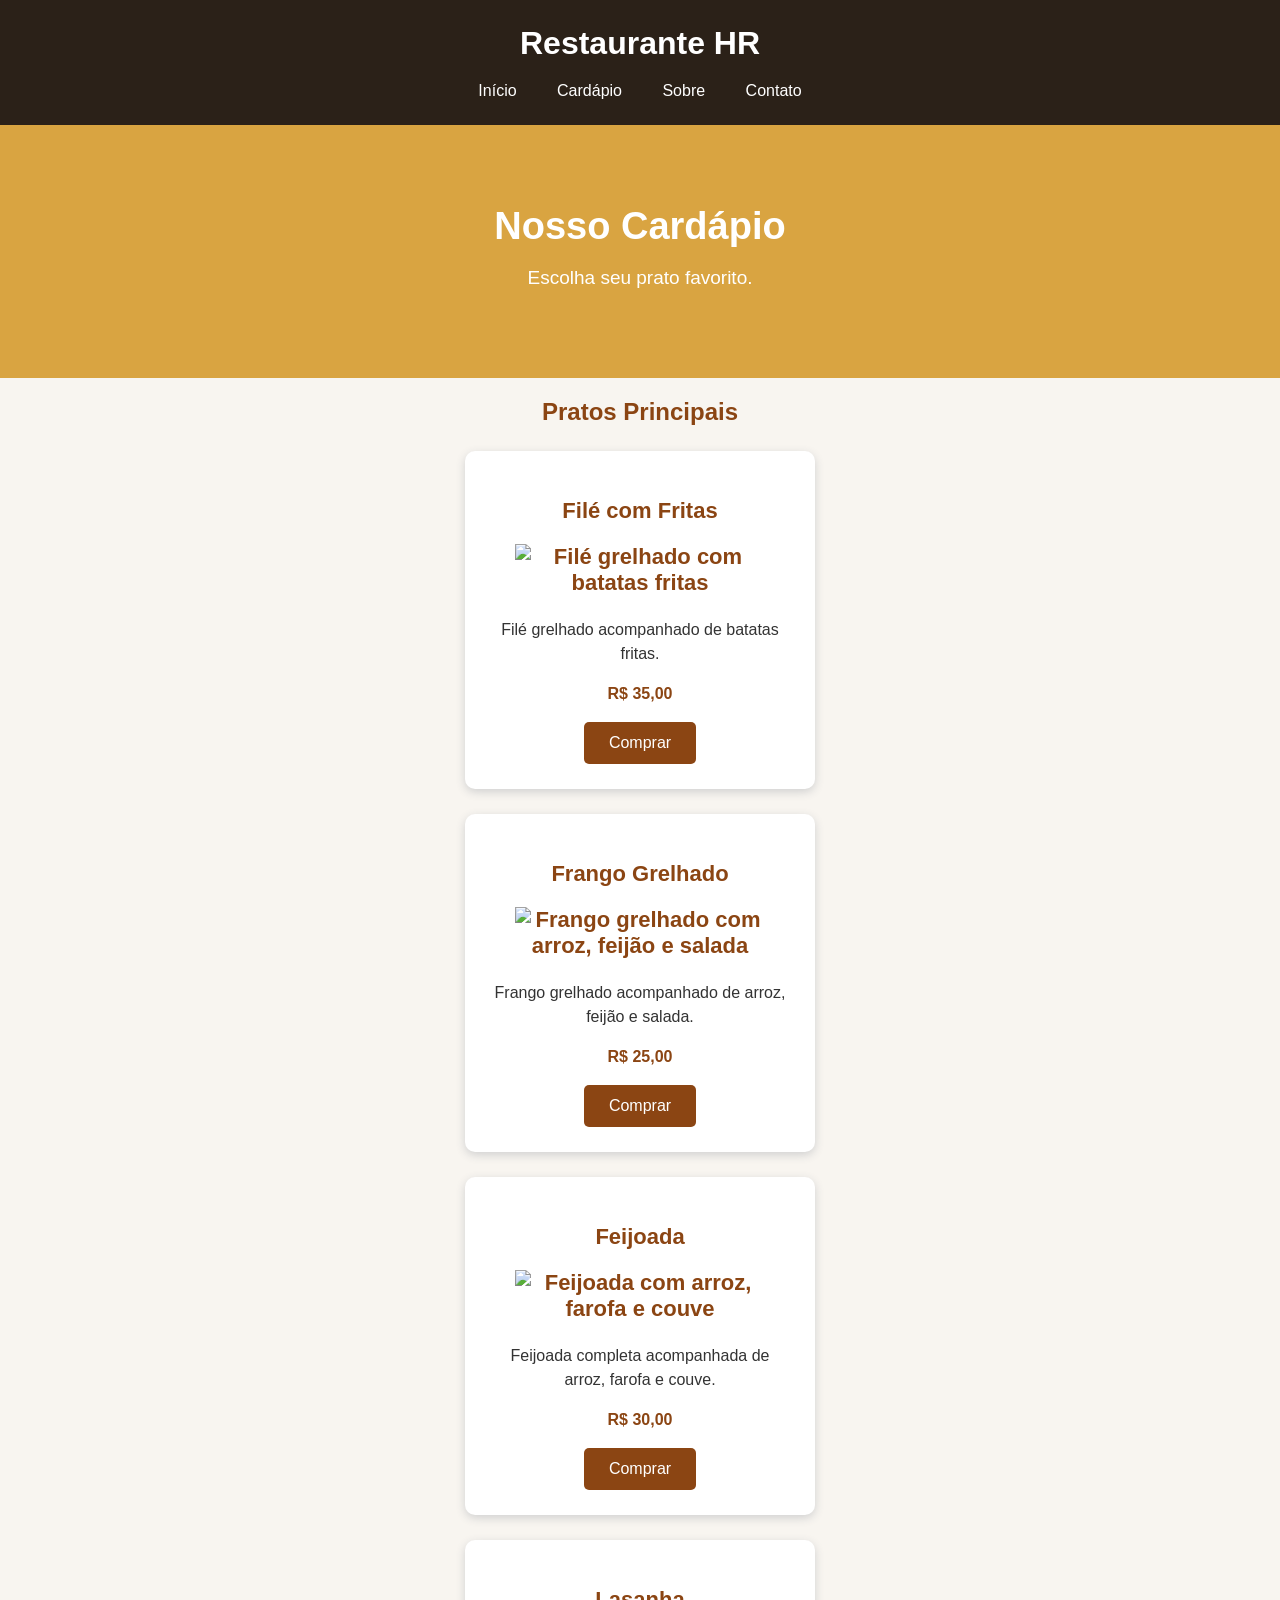
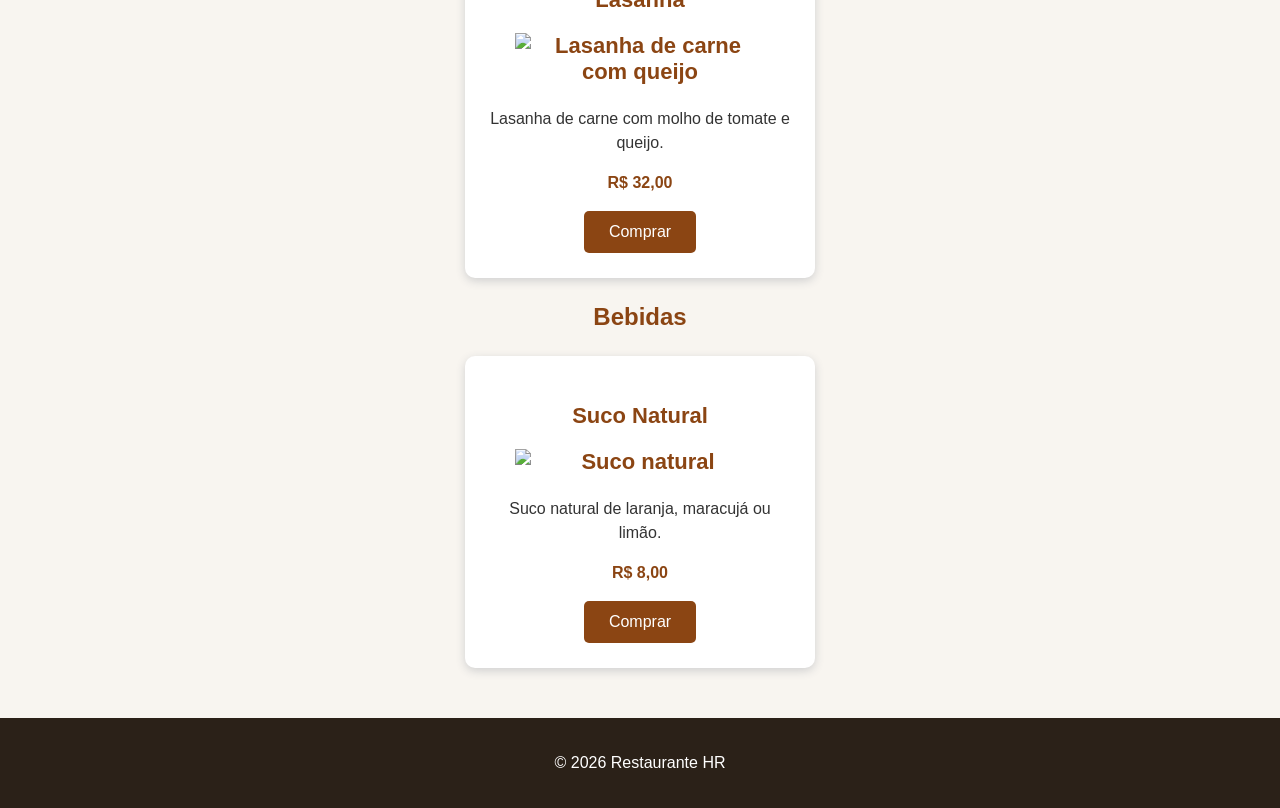
==== cardapio.html @ 69063290 "Atualização" ====
<!DOCTYPE html>
<html lang="pt-br">

<head>
    <meta charset="UTF-8">
    <meta name="viewport" content="width=device-width, initial-scale=1.0">
    <title>Cardápio - Restaurante HR</title>
    <link rel="stylesheet" href="style.css">
</head>
<body>
    <header>
        <h1>Restaurante HR</h1>
        <nav>
            <a href="index.html">Início</a>
            <a href="cardapio.html">Cardápio</a>
            <a href="sobre.html">Sobre</a>
            <a href="contato.html">Contato</a>
        </nav>
    </header>
    <div class="inicio">
        <h2>Nosso Cardápio</h2>
        <p>Escolha seu prato favorito.</p>
    </div>
    <h2 class="titulo1">Pratos Principais</h2>
    <div class="prato">
        <h3>Filé com Fritas
            <img class="foto-restaurante" src="img/file-com-fritas.jpg" alt="Filé grelhado com batatas fritas">
        </h3>
        <p>
            Filé grelhado acompanhado de batatas fritas.
        </p>
        <p class="preco">R$ 35,00</p>
        <button class="botao">Comprar</button>
    </div>
    <div class="prato">
        <h3>Frango Grelhado
            <img class="foto-restaurante" src="img/frango-grelhado.jpg" alt="Frango grelhado com arroz, feijão e salada">
        </h3>
        <p>
            Frango grelhado acompanhado de arroz,
            feijão e salada.
        </p>
        <p class="preco">R$ 25,00</p>
        <button class="botao">Comprar</button>
    </div>
    <div class="prato">
        <h3>Feijoada
            <img class="foto-restaurante" src="img/feijoada.jpg" alt="Feijoada com arroz, farofa e couve">
        </h3>
        <p>
            Feijoada completa acompanhada de arroz,
            farofa e couve.
        </p>
        <p class="preco">R$ 30,00</p>
        <button class="botao">Comprar</button>
    </div>
    <div class="prato">
        <h3>Lasanha
            <img class="foto-restaurante" src="img/lasanha.jpg" alt="Lasanha de carne com queijo">
        </h3>
        <p>
            Lasanha de carne com molho de tomate
            e queijo.
        </p>
        <p class="preco">R$ 32,00</p>
        <button class="botao">Comprar</button>
    </div>
    <h2 class="titulo1">Bebidas</h2>
    <div class="prato">
        <h3>Suco Natural
            <img class="foto-restaurante" src="img/suco-natural.jpg" alt="Suco natural">
        </h3>
        <p>
            Suco natural de laranja, maracujá ou limão.
        </p>
        <p class="preco">R$ 8,00</p>
        <button class="botao">Comprar</button>
    </div>

    <footer>
        <p>© 2026 Restaurante HR</p>
    </footer>

</body>
</html>
---- style.css ----
body {
    margin: 0;
    font-family: Arial, sans-serif;
    background-color: #f8f5f0;
    color: #333;
}

header {
    background-color: #2b2118;
    color: white;
    text-align: center;
    padding: 25px;
}

header h1 {
    margin: 0;
    font-size: 32px;
}

nav {
    margin-top: 20px;
}

nav a {
    color: white;
    text-decoration: none;
    margin: 0 18px;
    font-size: 16px;
}

nav a:hover {
    color: #d9a441;
}

.inicio {
    background-color: #d9a441;
    text-align: center;
    padding: 70px 20px;
}

.inicio h2 {
    color: white;
    font-size: 38px;
    margin: 10px;
}

.inicio p {
    color: white;
    font-size: 19px;
}

.titulo1 {
    color: #8b4513;
    text-align: center;
}

.prato {
    background-color: white;
    width: 300px;
    margin: 25px auto;
    padding: 25px;
    text-align: center;
    border-radius: 10px;
    box-shadow: 0 3px 10px #d0d0d0;
}

.prato h3 {
    color: #8b4513;
    font-size: 22px;
}

.foto-restaurante {
    display: block;
    width: 90%;
    max-width: 250px;
    height: auto;
    margin: 20px auto;
}

.prato p {
    font-size: 16px;
    line-height: 1.5;
}

.preco {
    color: #8b4513;
    font-size: 21px;
    font-weight: bold;
}

.botao {
    background-color: #8b4513;
    color: white;
    border: none;
    padding: 12px 25px;
    font-size: 16px;
    border-radius: 5px;
    cursor: pointer;
}

.botao:hover {
    background-color: #a85d25;
}

.texto {
    background-color: white;
    width: 70%;
    margin: 40px auto;
    padding: 35px;
    text-align: center;
    border-radius: 10px;
    box-shadow: 0 3px 10px #d0d0d0;
}

.texto p {
    font-size: 17px;
    line-height: 1.6;
}

footer {
    background-color: #2b2118;
    color: white;
    text-align: center;
    padding: 20px;
    margin-top: 50px;
}

/* FORMULÁRIO */

form input {
    width: 250px;
    padding: 8px;
    font-size: 16px;
}
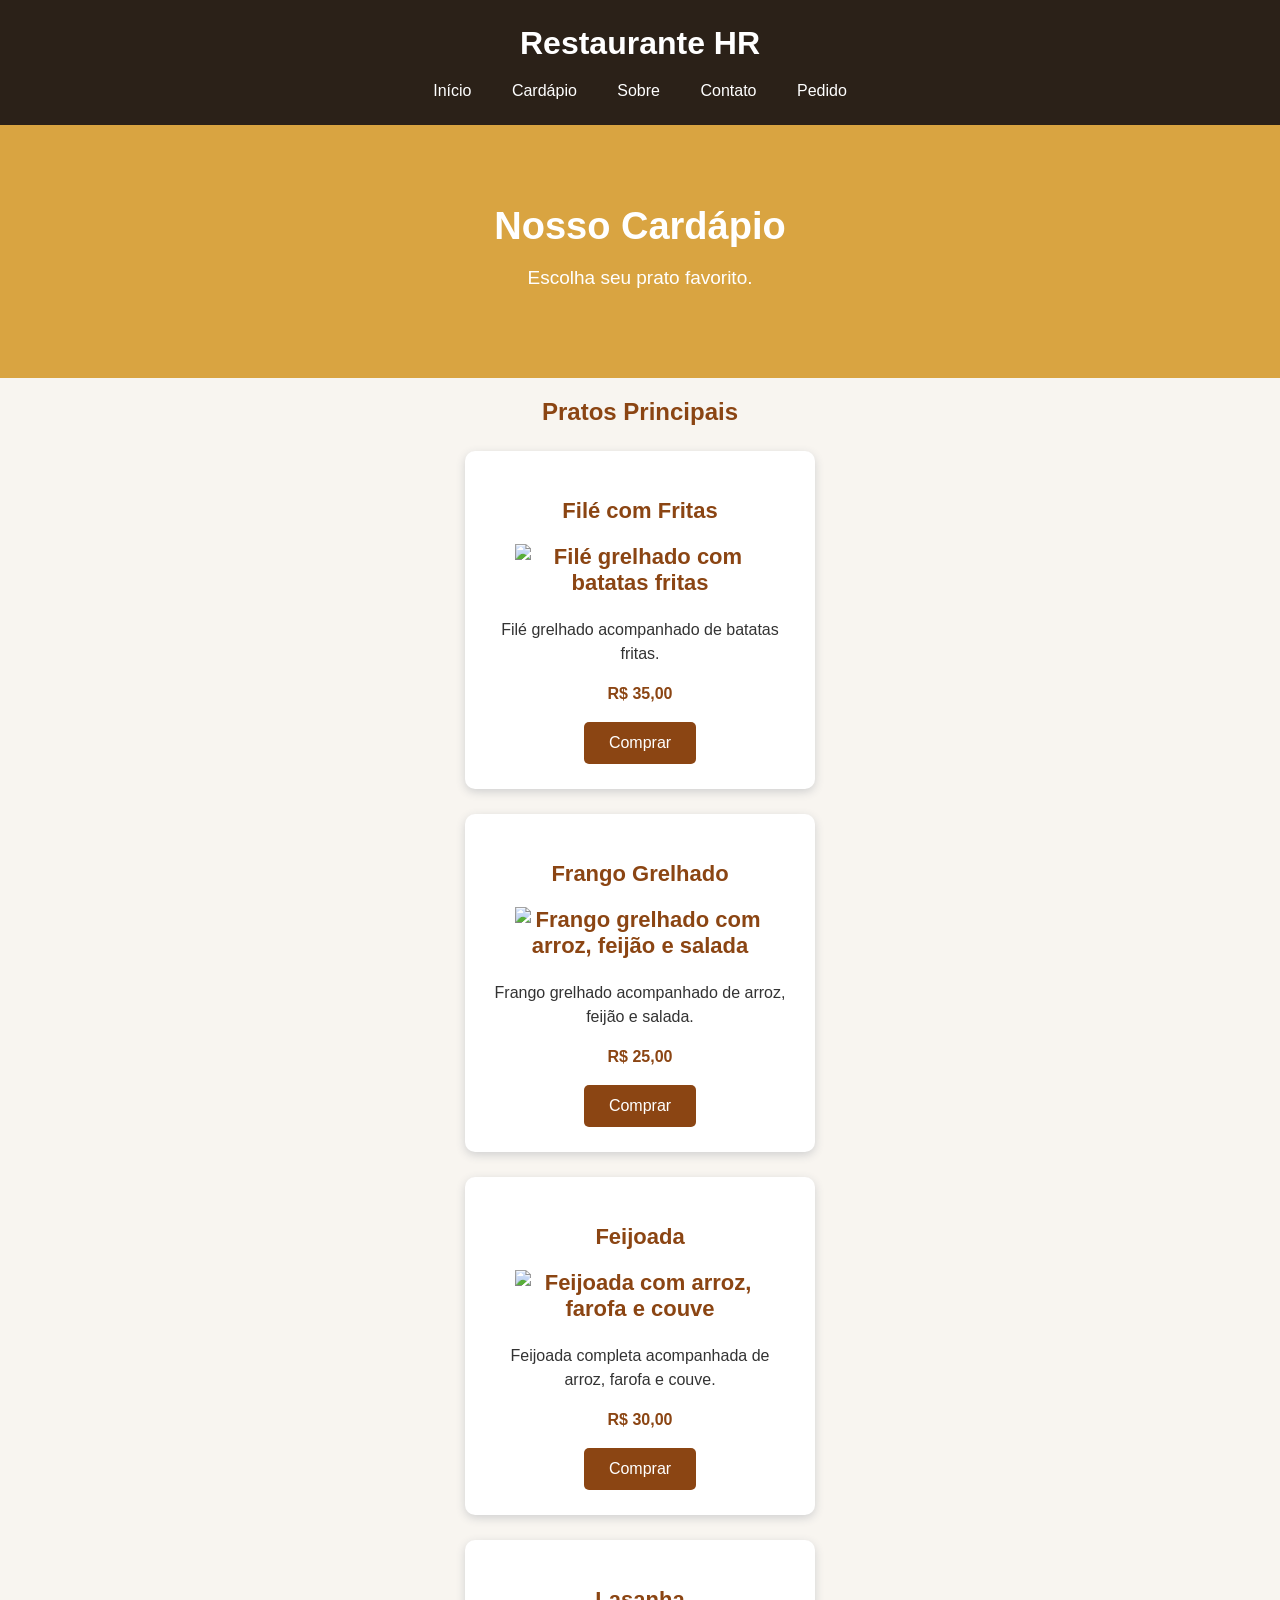
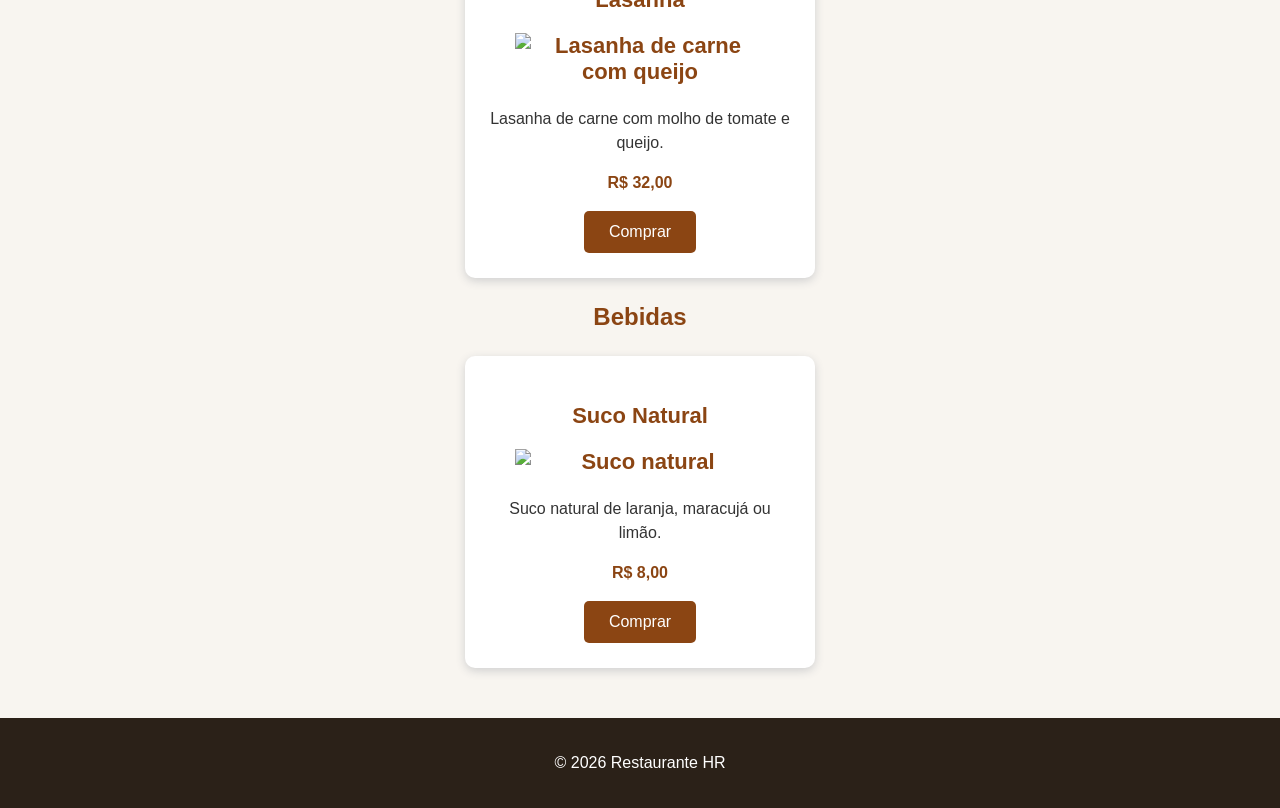
==== commit 8ea863e2: "Atualização" ====
--- a/cardapio.html
+++ b/cardapio.html
@@ -15,6 +15,7 @@
             <a href="cardapio.html">Cardápio</a>
             <a href="sobre.html">Sobre</a>
             <a href="contato.html">Contato</a>
+            <a href="pedido.html">Pedido</a>
         </nav>
     </header>
     <div class="inicio">
